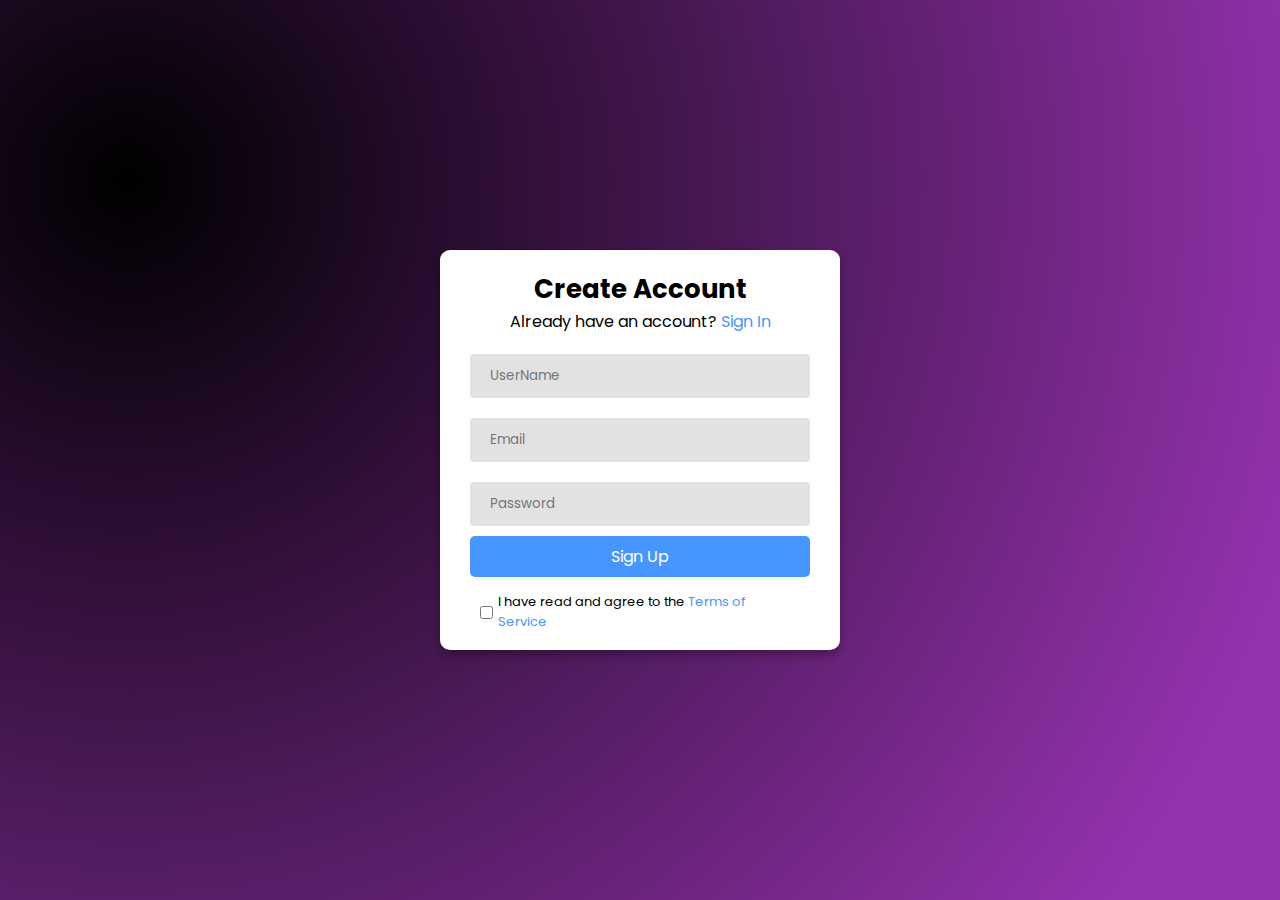
==== index.html @ 3725888b "Add files via upload" ====
<!DOCTYPE html>
<html lang="en">
<head>
    <link rel="stylesheet" href="style.css">
    <meta charset="UTF-8">
    <meta name="viewport" content="width=device-width, initial-scale=1.0">
    <title>Welcome To SnapStore</title>
</head>
<body>
    <div class="container">
        
        <div class="card">

          <div class="card_title">
            <h1>Create Account</h1>
            <span>Already have an account? <a href="login">Sign In</a></span>
          </div>
          <div class="form">
          <form action="/register" method="post">
            <input type="text" name="username" id="username" placeholder="UserName" />
            <input type="email" name="email" placeholder="Email" id="email" />
            <input type="password" name="password" placeholder="Password" id="password" />
            <button>Sign Up</button>
            </form>
          </div>
          <div class="card_terms">
              <input type="checkbox" name="" id="terms"> <span>I have read and agree to the <a href="">Terms of Service</a></span>
          </div>
        </div>
      </div>
</body>
</html>
---- style.css ----
@import url("https://fonts.googleapis.com/css2?family=Poppins:wght@200;300;400;500;600;700&display=swap");

* {
  margin: 0;
  padding: 0;
  box-sizing: border-box;
  font-family: "Poppins", sans-serif;
}

.container {
  height: 100vh;
  width: 100%;
  align-items: center;
  display: flex;
  justify-content: center;
  background-image: radial-gradient(
    circle farthest-corner at 10% 20%,
    rgb(0, 0, 0) 0%,
    rgb(149, 50, 174) 90%
  );
}

.card {
  border-radius: 10px;
  box-shadow: 0 5px 10px 0 rgba(0, 0, 0, 0.3);
  width: 400px;
  height: 400px;
  background-color: #ffffff;
  padding: 10px 30px;
}

.card_title {
  text-align: center;
  padding: 10px;
}

.card_title h1 {
  font-size: 26px;
  font-weight: bold;
}

.form input {
  margin: 10px 0;
  width: 100%;
  background-color: #e2e2e2;
  border: none;
  outline: none;
  padding: 12px 20px;
  border-radius: 4px;
}

.form button {
  background-color: #4796ff;
  color: #ffffff;
  font-size: 16px;
  outline: none;
  border-radius: 5px;
  border: none;
  padding: 8px 15px;
  width: 100%;
}

.card_terms {
  display: flex;
  align-items: center;
  padding: 10px;
}

.card_terms input[type="checkbox"] {
  background-color: #e2e2e2;
}

.card_terms span {
  margin: 5px;
  font-size: 13px;
}

.card a {
  color: #4796ff;
  text-decoration: none;
}
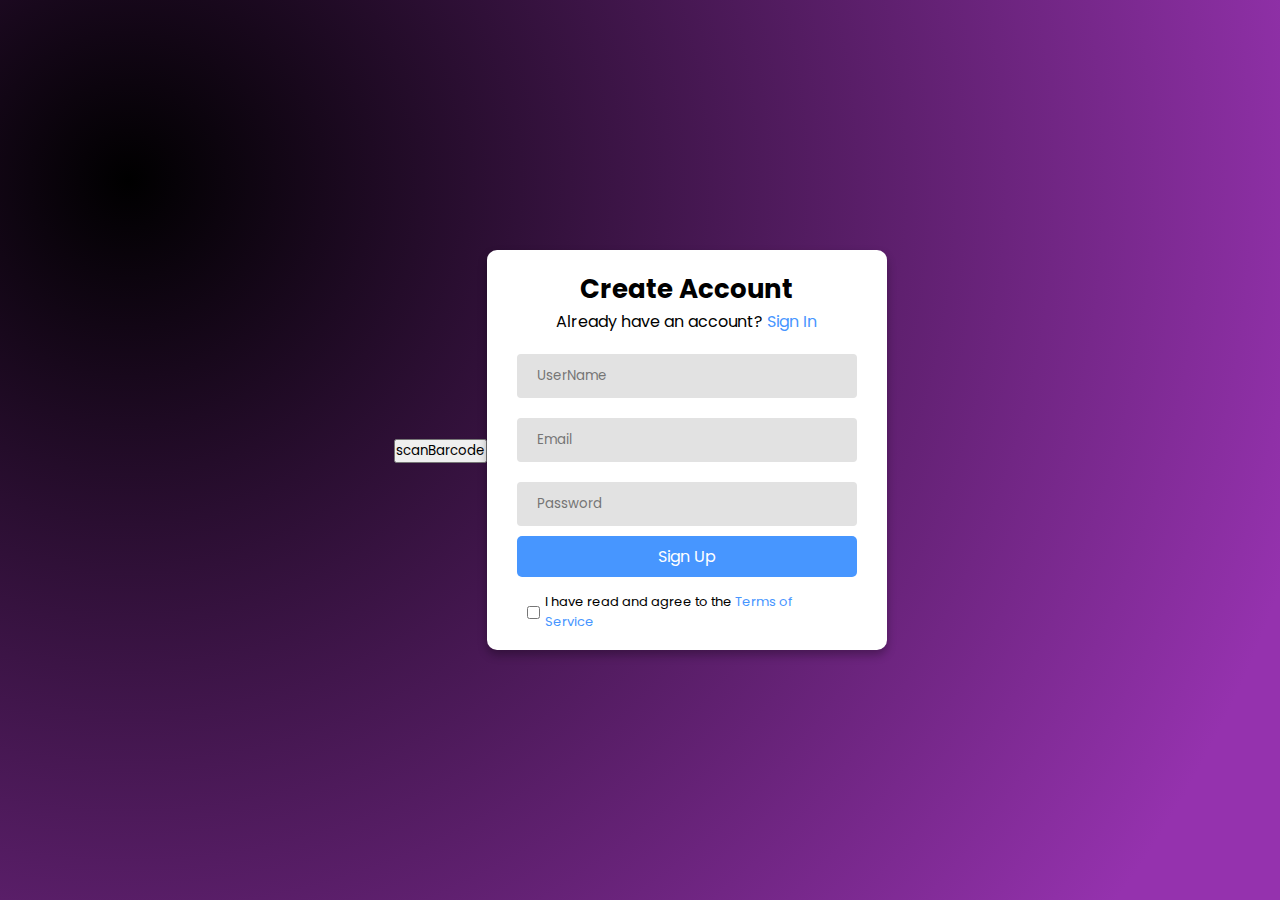
==== commit 85640d16: "Add files via upload" ====
--- a/index.html
+++ b/index.html
@@ -8,13 +8,19 @@
 </head>
 <body>
     <div class="container">
-        
+        <div id="scanner">
+          <button onclick="startScanning()">scanBarcode</button>
+        </div>
+       <div id ="product-list">
+        <!--Product Will be Listed Here-->
+       </div>
         <div class="card">
 
           <div class="card_title">
             <h1>Create Account</h1>
             <span>Already have an account? <a href="login">Sign In</a></span>
           </div>
+         
           <div class="form">
           <form action="/register" method="post">
             <input type="text" name="username" id="username" placeholder="UserName" />
@@ -24,7 +30,7 @@
             </form>
           </div>
           <div class="card_terms">
-              <input type="checkbox" name="" id="terms"> <span>I have read and agree to the <a href="">Terms of Service</a></span>
+              <input type="checkbox" name="" id="terms"> <span>I have read and agree to the <a href="terms.html">Terms of Service</a></span>
           </div>
         </div>
       </div>
